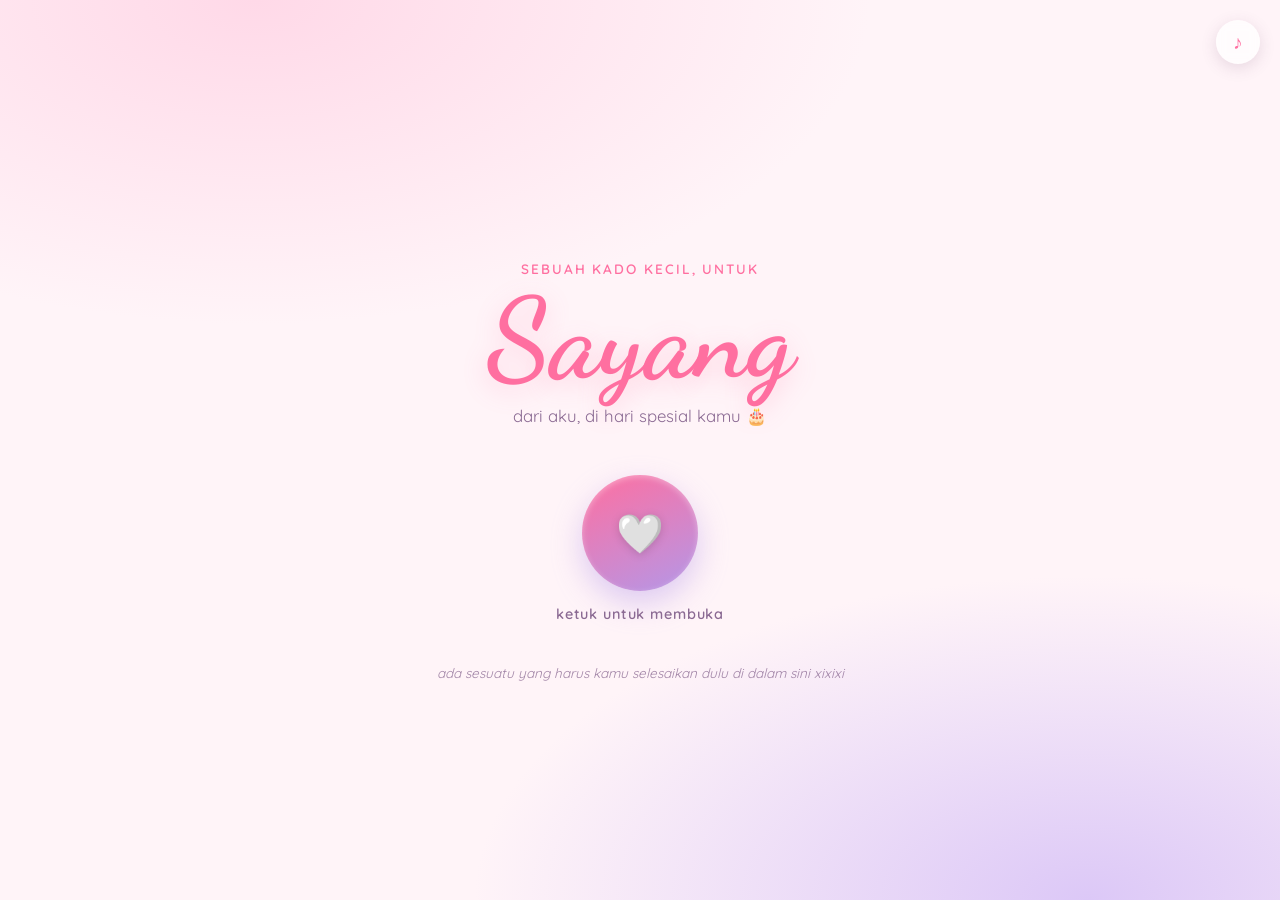
==== index.html @ e1b25715 "selesai yak" ====
<!DOCTYPE html>
<html lang="id">
<head>
<meta charset="UTF-8">
<meta name="viewport" content="width=device-width, initial-scale=1.0">
<title>Untuk sayang 🤍</title>
<meta name="description" content="Sebuah kado digital untuk Sayanggg, dari aku.">

<link rel="preconnect" href="https://fonts.googleapis.com">
<link rel="preconnect" href="https://fonts.gstatic.com" crossorigin>
<link href="https://fonts.googleapis.com/css2?family=Dancing+Script:wght@500;700&family=Playfair+Display:ital,wght@0,600;1,500;1,600&family=Quicksand:wght@400;500;600;700&display=swap" rel="stylesheet">

<link rel="stylesheet" href="style.css">
</head>
<body>

<!-- Ambient floating hearts, injected further by JS -->
<div class="floating-hearts" id="floating-hearts" aria-hidden="true"></div>
<svg width="0" height="0" style="position:absolute" aria-hidden="true">
  <defs>
    <clipPath id="heartClip" clipPathUnits="objectBoundingBox">
      <path d="M0.5,0.92 C0.5,0.92 0.05,0.58 0.05,0.32 C0.05,0.12 0.2,0 0.35,0 C0.45,0 0.5,0.09 0.5,0.18 C0.5,0.09 0.55,0 0.65,0 C0.8,0 0.95,0.12 0.95,0.32 C0.95,0.58 0.5,0.92 0.5,0.92 Z"/>
    </clipPath>
  </defs>
</svg>
<!-- Music control -->
<button id="music-toggle" class="music-toggle" aria-label="Aktifkan atau matikan musik" title="Musik">
  <span id="music-icon">♪</span>
</button>
<audio id="bgm" src="music.mp3" loop preload="none"></audio>
<audio id="secret-voice" src="suaraaku.mp3" preload="none"></audio>
<!-- BLOCKED SCREEN-->
<section id="scene-blocked" class="scene blocked-scene">
  <div class="scene-inner blocked-inner">
    <span class="blocked-icon">💻🤍</span>
    <p class="eyebrow">khusus untuk ayang</p>
    <h2 class="section-title">Buka dari laptop yaa saayaanggg </h2>
    <p class="blocked-text">Kado ini sengaja aku buat cuma bisa dibuka dari <strong>laptop atau komputer</strong>, bukan dari HP yang.</p>
    <p class="blocked-text">Coba buka lagi link ini nanti kalau kamu udah di depan laptop yaa ayang. Ada kejutan kecil yang nungguin kamu sayang 🤍</p>
  </div>
</section>

<main>

  <!-- SCENE 1 — THE GIFT -->
  <section id="scene-gift" class="scene is-active">
    <div class="scene-inner gift-inner">
      <p class="eyebrow">sebuah kado kecil, untuk</p>
      <h1 class="display-title">Sayang</h1>
      <p class="subtitle">dari aku, di hari spesial kamu 🎂</p>

      <button id="open-gift" class="seal-button" aria-label="Ketuk untuk membuka kado">
        <span class="seal-circle">
          <span class="seal-heart">🤍</span>
        </span>
        <span class="seal-label">ketuk untuk membuka</span>
      </button>

      <p class="gift-hint">ada sesuatu yang harus kamu selesaikan dulu di dalam sini xixixi</p>
    </div>
  </section>

  <!-- SCENE 2 — THE GAME -->
  <section id="scene-game" class="scene">
    <div class="scene-inner game-inner">
      <p class="eyebrow">satu tantangan kecil</p>
      <h2 class="section-title">Tangkap Hatinyaa sayang</h2>
      <p class="game-instruction">Sentuh <strong><span id="target">15</span> hati</strong> sebelum waktu habis, baru kadonya kebuka. semangat sayanggg ✨</p>
      <button id="skip-game-btn" class="skip-game-trigger" aria-label="."></button>
      <div class="game-hud">
        <div class="hud-pill">
          <span class="hud-label">skor</span>
          <span class="hud-value"><span id="score">0</span> / <span id="target2">35</span></span>
        </div>
        <div class="hud-pill">
          <span class="hud-label">waktu</span>
          <span class="hud-value"><span id="timer">35</span>s</span>
        </div>
      </div>

      <div id="game-area" class="game-area">
        <p id="game-start-hint" class="game-start-hint">ketuk di mana saja untuk mulai</p>
      </div>

      <div id="game-result" class="game-result hidden">
        <p id="game-result-text"></p>
        <button id="game-retry" class="ghost-button hidden">coba lagi, semangat ayang</button>
        <button id="game-continue" class="continue-btn hidden">buka sesuatunya xixixi</button>
      </div>
    </div>
  </section>

  <!-- SCENE 3 — THE LETTER -->
  <section id="scene-letter" class="scene">
    <div class="scene-inner letter-inner">
      <div class="letter-card">
        <p class="letter-kicker">untuk ayang, hari ini 11 Agustus 2026</p>
        <h2 class="letter-heading"><em>Selamat Ulang Tahun</em></h2>

        <div class="letter-body">
          <p>Sayang,</p>
          <p>Di hari yang spesial ini, aku cuma pengen bilang satu hal ke kamu <strong>Happy Birthday</strong>. Makasih yaa sayang udah sealalu ada, bareng-bareng ngejalanin semuanya, dan bertahan sampai sejauh iniii yang.</p>
          <p>Aku tahu ngga gampang buat ngejalaninnya yang, apalagi soal pilian kamu buat kuliah di UNS, jauh dari rumah, jauh dari orang tua. Tapiii kamu lihat sendiri sekarang kan yang? Kamu buktiin sendiri kalau pilihan itu bukan sesuatu yang salah. Kamu makin kuat, makin mandiri, dan aku bersyukur bisa lihat perjalanan itu dari dekat taau yaaanggg.</p>
          <p>Makasih yaa ayang udah percaya, udah tetap semangat walau kadang capek, walau kadang kangen rumah. Setiap langkah kecil kammu itu berarti banget buat akuuu taauu.</p>
          <p>Di hari ulang tahunmu ini, aku mau titip doa yang tulus buat kamu yaa sayang. semoga panjang umur, sehat selalu, dimudahkan segala urusan dan kuliahnya, dan semua yang kamu impiin pelan-pelan jadi kenyataannya ya sayang ya? aamiin. Semoga aku masih bisa terus jadi orang yang nemenin setiap langkah kamu sekarang, dan nanti nantii ya sayang?.</p>
          <p>Selamat ulang tahun, Sayanggg. Aku sayang kamu, love you 💕.</p>
        </div>

        <p class="letter-signature">dari,  <span class="sig-name">Rafi</span> 🤍</p>
      </div>

      <button id="go-to-messages" class="ghost-button letter-next-btn">baca ucapan dari orang orang terdekat kamu →</button>
    </div>
  </section>

  <!-- SCENE 4 — MESSAGES FROM FRIENDS & FAMILY -->
  <section id="scene-messages" class="scene">
    <div class="scene-inner messages-inner">
      <p class="eyebrow">bukan cuma dari aku</p>
      <h2 class="section-title">Ucapan dari orang orang terdekat kamu</h2>
      <p class="messages-sub" id="messages-sub">memuat ucapan...</p>
      <button id="view-toggle" class="ghost-button view-toggle hidden">lihat semua sekaligus</button>
      <div id="messages-carousel" class="messages-carousel hidden">
        <button id="msg-prev" class="carousel-arrow carousel-arrow-left" aria-label="Ucapan sebelumnya">‹</button>

        <div class="message-card">
          <p class="message-text" id="msg-text"></p>
          <p class="message-author" id="msg-author"></p>
        </div>

        <button id="msg-next" class="carousel-arrow carousel-arrow-right" aria-label="Ucapan berikutnya">›</button>
      </div>

      <div class="carousel-dots" id="carousel-dots"></div>
      <div id="secret-message" class="secret-message hidden">

  <div id="secret-locked" class="secret-locked">
    <span class="secret-lock-icon">🔒</span>
    <p class="secret-title">Ada satu pesan rahasia lagi...</p>
    <p class="secret-hint">Cuma buat ayang 💛</p>

    <form id="secret-unlock-form" class="secret-unlock-form">
      <input type="text" id="secret-username" class="secret-input" placeholder="username" autocomplete="off" required>
      <input type="password" id="secret-password" class="secret-input" placeholder="password" autocomplete="off" required>
      <button type="submit" class="ghost-button secret-unlock-btn">buka pesan rahasia</button>
    </form>
    <p id="secret-error" class="secret-error hidden">Username atau password nya salah, coba lagi yaa ayang.</p>
  </div>

  <div id="secret-unlocked" class="secret-unlocked hidden">
    <p class="secret-kicker">psst, ini yang paling spesial</p>
    <h3 class="secret-heading"><em>Buat ayang, aku ada sesuatu yang rahasia xixixi</em></h3>

    <div class="secret-text">
      <p>Seneng kan ayaanggg, banyak orang yg saaayaang saamaa ayaangggg. Siapa nih yang abis dirayain sak yuenes? pestii rasanya seneng bangettt kan ayanggg, tapii maaf aku ngga bisa ikut ngrayain huhuhu. Sehubung kamu udah dirayain sak kampus, aku mainta ayang kuliah yang bener, belajar yang rajin ya sayang ya? Semua orang di sini mengharapkan yang terbaik buat kaamuu taaauuu. Aakuuu saayaaang baaangeeett taaauuu ssaaamaaa kaaamuuuu aayaaangggg. Kita bentar lagi ketemu ya sayang ya? Ini aku bikinin kado digital buat kamu, tapi aku juga ada kado yang nyata buat kamu sayang. Aku mau kasih kamu kado ini pas kita ketemu nanti, semoga kamu suka yaa ayanggg. Aku udah ngga sabar ketemu ayang, peeengggiiiin muteri kota soloooo saamaaa ayaangggggg. <span class="sig-name">You’re my favorite part of every single day 🤍</span></p>
    </div>
    <div class="secret-photos">
      <img class="heart-photo" src="photos/foto1.jpg" alt="">
      <img class="heart-photo" src="photos/foto2.jpg" alt="">
      <img class="heart-photo" src="photos/foto3.jpg" alt="" id="secret-photo-trigger">
      <img class="heart-photo" src="photos/foto4.jpg" alt="">
      <img class="heart-photo" src="photos/foto5.jpg" alt="">
      <img class="heart-photo" src="photos/foto6.jpg" alt="">
    </div>
  </div>

</div>
      <div id="messages-grid" class="messages-grid hidden"></div>
      <div id="messages-empty" class="messages-empty hidden">
        <p>Belum ada ucapan yang masuk yang. Coba cek lagi nanti yaa sayang 🤍</p>
      </div>

      <div id="messages-error" class="messages-empty hidden">
        <p>Ucapan lagi nggak bisa dimuat. Coba muat ulang halamannya yaa ayang.</p>
      </div>

      <button id="msg-refresh" class="ghost-button messages-refresh">muat ulang ucapan</button>
    </div>
  </section>

</main>

<script src="script.js"></script>
</body>
</html>
---- style.css ----
/* ============================================
   TOKENS
   ============================================ */
:root {
  --bg-cream:      #FFF4F8;
  --blush:         #FFD9E8;
  --lavender:      #DCC8F7;
  --lavender-deep: #B497E8;
  --plum:          #5B3560;
  --plum-soft:     #8B6A93;
  --hotpink:       #FF6FA0;
  --gold:          #F3D9A4;
  --paper:         #FFFBF7;

  --font-display: 'Dancing Script', cursive;
  --font-serif:   'Playfair Display', serif;
  --font-body:    'Quicksand', sans-serif;

  --ease: cubic-bezier(0.22, 1, 0.36, 1);
}

* { box-sizing: border-box; }

button,
.falling-heart,
.seal-button,
.seal-circle,
.music-toggle,
.ghost-button,
.hud-pill,
.game-area,
.eyebrow,
.display-title,
.section-title {
  -webkit-user-select: none;
  -moz-user-select: none;
  -ms-user-select: none;
  user-select: none;
  -webkit-touch-callout: none;
  -webkit-tap-highlight-color: transparent;
}

html, body {
  margin: 0;
  padding: 0;
  min-height: 100%;
}

body {
  font-family: var(--font-body);
  color: var(--plum);
  background:
    radial-gradient(ellipse 80% 60% at 20% 0%, var(--blush) 0%, transparent 60%),
    radial-gradient(ellipse 80% 60% at 85% 100%, var(--lavender) 0%, transparent 60%),
    var(--bg-cream);
  min-height: 100vh;
  overflow-x: hidden;
  -webkit-font-smoothing: antialiased;
}

main { position: relative; z-index: 1; }

button {
  font-family: inherit;
  cursor: pointer;
  border: none;
  background: none;
}

button:focus-visible,
a:focus-visible {
  outline: 3px solid var(--lavender-deep);
  outline-offset: 3px;
  border-radius: 8px;
}

/* ============================================
   AMBIENT FLOATING HEARTS
   ============================================ */
.floating-hearts {
  position: fixed;
  inset: 0;
  pointer-events: none;
  overflow: hidden;
  z-index: 0;
}

.amb-heart {
  position: absolute;
  bottom: -10%;
  font-size: 1.4rem;
  opacity: 0.35;
  color: var(--lavender-deep);
  animation: rise linear infinite;
  will-change: transform;
}

@keyframes rise {
  0%   { transform: translateY(0) translateX(0) rotate(0deg); opacity: 0; }
  10%  { opacity: 0.4; }
  90%  { opacity: 0.35; }
  100% { transform: translateY(-110vh) translateX(var(--drift, 20px)) rotate(20deg); opacity: 0; }
}

/* ============================================
   MUSIC TOGGLE
   ============================================ */
.music-toggle {
  position: fixed;
  top: 20px;
  right: 20px;
  z-index: 50;
  width: 44px;
  height: 44px;
  border-radius: 50%;
  background: rgba(255,255,255,0.75);
  backdrop-filter: blur(6px);
  box-shadow: 0 4px 16px rgba(91, 53, 96, 0.15);
  display: flex;
  align-items: center;
  justify-content: center;
  color: var(--hotpink);
  font-size: 1.2rem;
  transition: transform 0.3s var(--ease);
}
.music-toggle:hover { transform: scale(1.08); }
.music-toggle.is-muted { color: var(--plum-soft); opacity: 0.6; }
.music-toggle.is-playing #music-icon { animation: pulse 1.2s ease-in-out infinite; }

@keyframes pulse {
  0%, 100% { transform: scale(1); }
  50% { transform: scale(1.2); }
}

/* ============================================
   SCENES — shared
   ============================================ */
.scene {
  min-height: 100vh;
  width: 100%;
  display: none;
  align-items: center;
  justify-content: center;
  padding: 32px 20px;
  position: relative;
}
.scene.is-active {
  display: flex;
  animation: scene-in 0.9s var(--ease);
}

@keyframes scene-in {
  from { opacity: 0; transform: translateY(18px) scale(0.98); }
  to   { opacity: 1; transform: translateY(0) scale(1); }
}

.scene-inner {
  width: 100%;
  max-width: 640px;
  text-align: center;
}

.eyebrow {
  font-size: 0.85rem;
  letter-spacing: 0.14em;
  text-transform: uppercase;
  color: var(--hotpink);
  font-weight: 600;
  margin: 0 0 6px;
}

.section-title {
  font-family: var(--font-serif);
  font-style: italic;
  font-weight: 600;
  font-size: clamp(1.6rem, 5vw, 2.2rem);
  color: var(--plum);
  margin: 0 0 10px;
}

/* ============================================
   SCENE 1 — GIFT
   ============================================ */
.gift-inner { padding-top: 6vh; }

.display-title {
  font-family: var(--font-display);
  font-weight: 700;
  font-size: clamp(4rem, 16vw, 7rem);
  line-height: 1;
  margin: 0;
  color: var(--hotpink);
  text-shadow: 0 6px 24px rgba(255, 111, 160, 0.25);
}

.subtitle {
  font-size: 1.05rem;
  color: var(--plum-soft);
  margin: 10px 0 48px;
}

.seal-button {
  display: inline-flex;
  flex-direction: column;
  align-items: center;
  gap: 14px;
  transition: transform 0.35s var(--ease);
}
.seal-button:hover { transform: translateY(-4px); }
.seal-button:active { transform: translateY(0) scale(0.97); }

.seal-circle {
  width: 116px;
  height: 116px;
  border-radius: 50%;
  background: linear-gradient(155deg, var(--hotpink), var(--lavender-deep));
  display: flex;
  align-items: center;
  justify-content: center;
  box-shadow:
    0 12px 30px rgba(180, 151, 232, 0.45),
    inset 0 2px 6px rgba(255,255,255,0.35);
  animation: breathe 3.2s ease-in-out infinite;
}

@keyframes breathe {
  0%, 100% { transform: scale(1); }
  50% { transform: scale(1.05); }
}

.seal-heart { font-size: 2.4rem; filter: drop-shadow(0 2px 4px rgba(0,0,0,0.15)); }

.seal-label {
  font-size: 0.9rem;
  letter-spacing: 0.06em;
  color: var(--plum-soft);
  font-weight: 600;
}

.seal-button.small .seal-circle { width: 72px; height: 72px; }
.seal-button.small .seal-heart { font-size: 1.5rem; }

#game-continue .seal-circle {
  border: 4px solid var(--gold);
  box-shadow:
    0 12px 30px rgba(180, 151, 232, 0.45),
    0 0 0 3px rgba(243, 217, 164, 0.35),
    inset 0 2px 6px rgba(255,255,255,0.35);
}

.gift-hint {
  margin-top: 40px;
  font-size: 0.85rem;
  color: var(--plum-soft);
  opacity: 0.8;
  font-style: italic;
}

/* opening animation state */
#scene-gift.is-opening .seal-circle {
  animation: crack 0.6s var(--ease) forwards;
}
@keyframes crack {
  0%   { transform: scale(1) rotate(0deg); }
  60%  { transform: scale(1.3) rotate(15deg); opacity: 1; }
  100% { transform: scale(0.2) rotate(45deg); opacity: 0; }
}

/* ============================================
   SCENE 2 — GAME
   ============================================ */
.game-inner { 
  max-width: 520px; 
  position: relative;
}
.skip-game-trigger {
  position: absolute;
  top: -4px;
  left: -4px;
  width: 30px;
  height: 30px;
  opacity: 0;
  background: transparent;
  border: none;
  padding: 0;
  z-index: 5;
}
.game-instruction {
  color: var(--plum-soft);
  margin: 0 0 22px;
  font-size: 1rem;
}

.game-hud {
  display: flex;
  justify-content: center;
  gap: 12px;
  margin-bottom: 18px;
}

.hud-pill {
  background: rgba(255,255,255,0.7);
  border: 1px solid rgba(180, 151, 232, 0.3);
  border-radius: 999px;
  padding: 8px 20px;
  display: flex;
  gap: 8px;
  align-items: baseline;
  font-weight: 600;
}
.hud-label {
  font-size: 0.7rem;
  text-transform: uppercase;
  letter-spacing: 0.08em;
  color: var(--plum-soft);
}
.hud-value { color: var(--hotpink); font-size: 1.05rem; }

.game-area {
  position: relative;
  width: 100%;
  height: 58vh;
  min-height: 360px;
  max-height: 520px;
  background: linear-gradient(180deg, rgba(255,255,255,0.55), rgba(220, 200, 247, 0.35));
  border-radius: 28px;
  overflow: hidden;
  border: 1px solid rgba(180, 151, 232, 0.25);
  box-shadow: inset 0 2px 20px rgba(180, 151, 232, 0.15);
  touch-action: none;
}

.game-start-hint {
  position: absolute;
  inset: 0;
  display: flex;
  align-items: center;
  justify-content: center;
  color: var(--plum-soft);
  font-weight: 600;
  font-size: 0.95rem;
  pointer-events: none;
  opacity: 1;
  transition: opacity 0.6s var(--ease);
}
.game-start-hint.is-fading {
  opacity: 0;
}

.falling-heart {
  position: absolute;
  top: -60px;
  font-size: 1.8rem;
  background: none;
  border: none;
  padding: 6px;
  line-height: 1;
  filter: drop-shadow(0 3px 6px rgba(91,53,96,0.2));
  opacity: 1;
  transition: transform 0.15s ease, opacity 0.5s ease;
}
.falling-heart:active { transform: scale(1.3); }
.falling-heart.is-fading-out {
  opacity: 0;
  transform: scale(0.6);
}

.plus-pop {
  position: absolute;
  font-family: var(--font-serif);
  font-weight: 700;
  font-style: italic;
  color: var(--hotpink);
  pointer-events: none;
  animation: pop-up 0.7s ease-out forwards;
  font-size: 1.1rem;
}
@keyframes pop-up {
  0%   { opacity: 1; transform: translateY(0) scale(0.8); }
  100% { opacity: 0; transform: translateY(-40px) scale(1.1); }
}

.game-result {
  margin-top: 22px;
  display: flex;
  flex-direction: column;
  align-items: center;
  gap: 14px;
}
.game-result.hidden { display: none; }
.game-result p { font-size: 1.05rem; font-weight: 600; margin: 0; }

.ghost-button {
  padding: 10px 26px;
  border-radius: 999px;
  border: 1.5px solid var(--lavender-deep);
  color: var(--plum);
  font-weight: 600;
  transition: background 0.25s var(--ease), transform 0.25s var(--ease);
}
.ghost-button:hover { background: rgba(180,151,232,0.15); transform: translateY(-2px); }
.hidden { display: none !important; }

.continue-btn {
  display: inline-block;
  margin-top: 6px;
  padding: 12px 34px;
  border-radius: 999px;
  background: var(--hotpink);
  color: #FFFFFF;
  font-weight: 700;
  font-size: 0.95rem;
  border: 1.5px solid var(--hotpink);
  transition: transform 0.25s var(--ease), background 0.25s var(--ease);
}
.continue-btn:hover {
  background: #FF4D8F;
  transform: translateY(-2px);
}

/* ============================================
   SCENE 3 — LETTER
   ============================================ */
.letter-inner { max-width: 620px; }

.letter-card {
  background: var(--paper);
  border-radius: 22px;
  padding: clamp(28px, 6vw, 56px);
  box-shadow:
    0 24px 60px rgba(91, 53, 96, 0.18),
    0 2px 0 rgba(255,255,255,0.6) inset;
  position: relative;
  text-align: left;
  animation: unfold 1s var(--ease);
}

@keyframes unfold {
  from { opacity: 0; transform: scale(0.92) translateY(20px); }
  to   { opacity: 1; transform: scale(1) translateY(0); }
}

.letter-card::before {
  content: "";
  position: absolute;
  top: 0; left: 0; right: 0;
  height: 6px;
  border-radius: 22px 22px 0 0;
  background: linear-gradient(90deg, var(--blush), var(--lavender), var(--gold));
}

.letter-kicker {
  text-align: center;
  font-size: 0.8rem;
  letter-spacing: 0.14em;
  text-transform: uppercase;
  color: var(--hotpink);
  font-weight: 600;
  margin: 6px 0 4px;
}

.letter-heading {
  text-align: center;
  font-family: var(--font-serif);
  font-weight: 600;
  font-size: clamp(1.8rem, 6vw, 2.6rem);
  color: var(--plum);
  margin: 0 0 28px;
}

.letter-body p {
  font-size: 1.02rem;
  line-height: 1.85;
  color: var(--plum);
  margin: 0 0 18px;
}
.letter-body strong { color: var(--hotpink); }

.letter-signature {
  text-align: right;
  margin-top: 30px;
  font-size: 1.1rem;
  color: var(--plum-soft);
}
.sig-name {
  font-family: var(--font-display);
  font-size: 1.8rem;
  color: var(--hotpink);
  font-weight: 700;
}

/* ============================================
   BLOCKED SCREEN (mobile not allowed)
   ============================================ */
.blocked-scene { display: none; }
.blocked-scene.is-active { display: flex; }

.blocked-inner {
  max-width: 440px;
  padding: 40px 28px;
  background: rgba(255,255,255,0.6);
  border-radius: 28px;
  border: 1px solid rgba(180, 151, 232, 0.3);
  box-shadow: 0 20px 50px rgba(91, 53, 96, 0.15);
}

.blocked-icon {
  display: block;
  font-size: 2.4rem;
  margin-bottom: 14px;
}

.blocked-text {
  color: var(--plum-soft);
  font-size: 1rem;
  line-height: 1.7;
  margin: 0 0 12px;
}
.blocked-text strong { color: var(--hotpink); }

.letter-next-btn {
  display: block;
  margin: 28px auto 0;
}

/* ============================================
   SCENE 4 — MESSAGES CAROUSEL
   ============================================ */
.messages-inner { max-width: 620px; }

.messages-inner {
  max-width: 620px;
  transition: max-width 0.3s var(--ease);
}

.secret-message {
  position: relative;
  margin: 0 0 26px;
  padding: 34px 28px;
  border-radius: 26px;
  background: linear-gradient(155deg, rgba(255,255,255,0.85), rgba(243,217,164,0.25));
  border: 2px solid var(--gold);
  box-shadow: 0 20px 50px rgba(91, 53, 96, 0.18);
  text-align: center;
  animation: secret-glow 3.2s ease-in-out infinite;
}
.secret-message.hidden { display: none; }

@keyframes secret-glow {
  0%, 100% { box-shadow: 0 20px 50px rgba(91, 53, 96, 0.18), 0 0 0 rgba(243,217,164,0); }
  50%      { box-shadow: 0 20px 50px rgba(91, 53, 96, 0.18), 0 0 34px rgba(243,217,164,0.55); }
}

.secret-lock-icon { display: block; font-size: 2rem; margin-bottom: 8px; }

.secret-title {
  font-family: var(--font-serif);
  font-style: italic;
  font-weight: 600;
  font-size: 1.25rem;
  color: var(--plum);
  margin: 0 0 4px;
}
.secret-hint {
  color: var(--plum-soft);
  font-size: 0.9rem;
  margin: 0 0 20px;
}

.secret-unlock-form {
  display: flex;
  flex-wrap: wrap;
  gap: 10px;
  justify-content: center;
  align-items: center;
}
.secret-input {
  font-family: var(--font-body);
  font-size: 0.95rem;
  padding: 10px 14px;
  border-radius: 12px;
  border: 1.5px solid rgba(180, 151, 232, 0.4);
  background: var(--paper);
  color: var(--plum);
  width: 160px;
}
.secret-input:focus {
  outline: none;
  border-color: var(--hotpink);
  box-shadow: 0 0 0 4px rgba(255, 111, 160, 0.15);
}
.secret-unlock-btn { font-size: 0.85rem; }

.secret-error {
  color: var(--hotpink);
  font-size: 0.85rem;
  font-weight: 600;
  margin: 14px 0 0;
}
.secret-error.hidden { display: none; }

.secret-unlocked.hidden { display: none; }
.secret-unlocked { animation: unfold 0.8s var(--ease); }

.secret-kicker {
  font-size: 0.8rem;
  letter-spacing: 0.12em;
  text-transform: uppercase;
  color: var(--hotpink);
  font-weight: 600;
  margin: 0 0 6px;
}
.secret-heading {
  font-family: var(--font-serif);
  font-weight: 600;
  font-size: clamp(1.3rem, 4vw, 1.7rem);
  color: var(--plum);
  margin: 0 0 18px;
}
.secret-text {
  text-align: center;
  max-width: 480px;
  margin: 0 auto 26px;
}
.secret-text p {
  font-size: 1rem;
  line-height: 1.8;
  color: var(--plum);
  margin: 0 0 14px;
}

.secret-photos {
  display: flex;
  flex-wrap: wrap;
  justify-content: center;
  gap: 14px;
}
.heart-photo {
  width: 110px;
  height: 100px;
  object-fit: cover;
  clip-path: url(#heartClip);
  box-shadow: 0 6px 16px rgba(91, 53, 96, 0.25);
  transition: transform 0.3s var(--ease);
  background: var(--blush);
}
.heart-photo:hover { transform: scale(1.08) rotate(-2deg); }
.heart-photo:nth-child(even) { transform: rotate(3deg); }
.heart-photo:nth-child(even):hover { transform: scale(1.08) rotate(3deg); }
.heart-photo:nth-child(3n) { transform: rotate(-4deg); }
.heart-photo:nth-child(3n):hover { transform: scale(1.08) rotate(-4deg); }

.messages-sub {
  color: var(--plum-soft);
  margin: 0 0 30px;
  font-size: 0.95rem;
}

.messages-carousel {
  display: flex;
  align-items: center;
  justify-content: center;
  gap: 14px;
}

.view-toggle {
  display: block;
  margin: 0 auto 26px;
  font-size: 0.85rem;
}
.view-toggle.hidden { display: none; }

.messages-grid {
  display: grid;
  grid-template-columns: repeat(auto-fit, minmax(220px, 1fr));
  gap: 16px;
  text-align: left;
  animation: card-in 0.4s var(--ease);
}
.message-card-rafi {
  grid-column: 1 / -1;
  border: 2px solid var(--hotpink);
  background: linear-gradient(155deg, rgba(255,255,255,0.9), rgba(255,217,232,0.3));
}
.message-card-rafi .message-author { color: var(--hotpink); }

#secret-photo-trigger {
  cursor: pointer;
}
.messages-grid.hidden { display: none; }

.messages-grid .message-card {
  min-height: auto;
  max-width: none;
  padding: 22px 20px;
  gap: 12px;
  animation: none;
}
.messages-grid .message-text {
  font-size: 0.95rem;
  line-height: 1.65;
}
.messages-grid .message-author {
  font-size: 1.15rem;
}

.messages-inner.is-grid-view { max-width: 920px; }
.messages-carousel.hidden { display: none; }

.carousel-arrow {
  flex: 0 0 auto;
  width: 44px;
  height: 44px;
  border-radius: 50%;
  background: rgba(255,255,255,0.75);
  color: var(--hotpink);
  font-size: 1.6rem;
  line-height: 1;
  display: flex;
  align-items: center;
  justify-content: center;
  box-shadow: 0 6px 18px rgba(91, 53, 96, 0.15);
  transition: transform 0.25s var(--ease), background 0.25s var(--ease);
}
.carousel-arrow:hover { transform: scale(1.08); background: #fff; }

.message-card {
  flex: 1 1 auto;
  min-height: 220px;
  max-width: 440px;
  background: var(--paper);
  border-radius: 22px;
  padding: 32px 28px;
  box-shadow: 0 18px 46px rgba(91, 53, 96, 0.16);
  display: flex;
  flex-direction: column;
  justify-content: center;
  gap: 18px;
  animation: card-in 0.5s var(--ease);
}

@keyframes card-in {
  from { opacity: 0; transform: translateY(10px) scale(0.98); }
  to   { opacity: 1; transform: translateY(0) scale(1); }
}

.message-text {
  font-size: 1.05rem;
  line-height: 1.75;
  color: var(--plum);
  margin: 0;
  white-space: pre-wrap;
}

.message-author {
  margin: 0;
  text-align: right;
  font-family: var(--font-display);
  font-size: 1.4rem;
  color: var(--hotpink);
  font-weight: 700;
}

.carousel-dots {
  display: flex;
  justify-content: center;
  gap: 8px;
  margin-top: 22px;
  flex-wrap: wrap;
  max-width: 400px;
  margin-left: auto;
  margin-right: auto;
}

.carousel-dot {
  width: 8px;
  height: 8px;
  border-radius: 50%;
  background: rgba(180, 151, 232, 0.35);
  transition: background 0.25s var(--ease), transform 0.25s var(--ease);
}
.carousel-dot.is-active {
  background: var(--hotpink);
  transform: scale(1.3);
}

.messages-empty {
  color: var(--plum-soft);
  font-size: 0.95rem;
  padding: 30px 20px;
}
.messages-empty.hidden { display: none; }

.messages-refresh {
  display: block;
  margin: 30px auto 0;
  font-size: 0.85rem;
}

/* ============================================
   SUBMIT PAGE (kirim-ucapan.html)
   ============================================ */
.submit-page-body { min-height: 100vh; }

.submit-main {
  min-height: 100vh;
  display: flex;
  align-items: center;
  justify-content: center;
  padding: 40px 20px;
  position: relative;
  z-index: 1;
}

.submit-inner {
  max-width: 480px;
  width: 100%;
  text-align: center;
  animation: scene-in 0.9s var(--ease);
}

.submit-sub {
  color: var(--plum-soft);
  font-size: 0.98rem;
  line-height: 1.6;
  margin: 4px 0 32px;
}

.submit-form {
  background: var(--paper);
  border-radius: 24px;
  padding: 32px 26px;
  box-shadow: 0 20px 50px rgba(91, 53, 96, 0.16);
  display: flex;
  flex-direction: column;
  gap: 20px;
  text-align: left;
  opacity: 1;
  transform: scale(1) translateY(0);
  transition: opacity 0.35s var(--ease), transform 0.35s var(--ease);
}

.form-field {
  display: flex;
  flex-direction: column;
  gap: 8px;
  position: relative;
}

.form-label {
  font-size: 0.85rem;
  font-weight: 600;
  color: var(--plum);
  letter-spacing: 0.01em;
}

.form-field input,
.form-field textarea {
  font-family: var(--font-body);
  font-size: 1rem;
  color: var(--plum);
  background: var(--bg-cream);
  border: 1.5px solid rgba(180, 151, 232, 0.35);
  border-radius: 14px;
  padding: 12px 14px;
  resize: vertical;
  transition: border-color 0.25s var(--ease), box-shadow 0.25s var(--ease);
}

.form-field input:focus,
.form-field textarea:focus {
  outline: none;
  border-color: var(--hotpink);
  box-shadow: 0 0 0 4px rgba(255, 111, 160, 0.15);
}

.char-count {
  align-self: flex-end;
  font-size: 0.75rem;
  color: var(--plum-soft);
}

.submit-btn { align-self: center; margin-top: 4px; }
.submit-btn:disabled { opacity: 0.55; pointer-events: none; }

.is-fading-out {
  opacity: 0;
  transform: scale(0.96) translateY(10px);
}

.submit-state {
  margin-top: 26px;
  display: flex;
  flex-direction: column;
  align-items: center;
  gap: 10px;
  opacity: 1;
  transform: scale(1) translateY(0);
  transition: opacity 0.35s var(--ease), transform 0.35s var(--ease);
}
.submit-state.hidden { display: none; }

.submit-state-title {
  font-family: var(--font-serif);
  font-style: italic;
  font-weight: 600;
  font-size: 1.3rem;
  color: var(--plum);
  margin: 0;
}
.submit-state-text {
  color: var(--plum-soft);
  font-size: 0.95rem;
  line-height: 1.6;
  margin: 0;
  max-width: 380px;
}

/* ============================================
   RESPONSIVE
   ============================================ */
@media (max-width: 480px) {
  .game-hud { flex-wrap: wrap; }
  .letter-card { padding: 24px; }
  .seal-circle { width: 100px; height: 100px; }
}

/* ============================================
   REDUCED MOTION
   ============================================ */
@media (prefers-reduced-motion: reduce) {
  * { animation-duration: 0.01ms !important; animation-iteration-count: 1 !important; transition-duration: 0.01ms !important; }
}
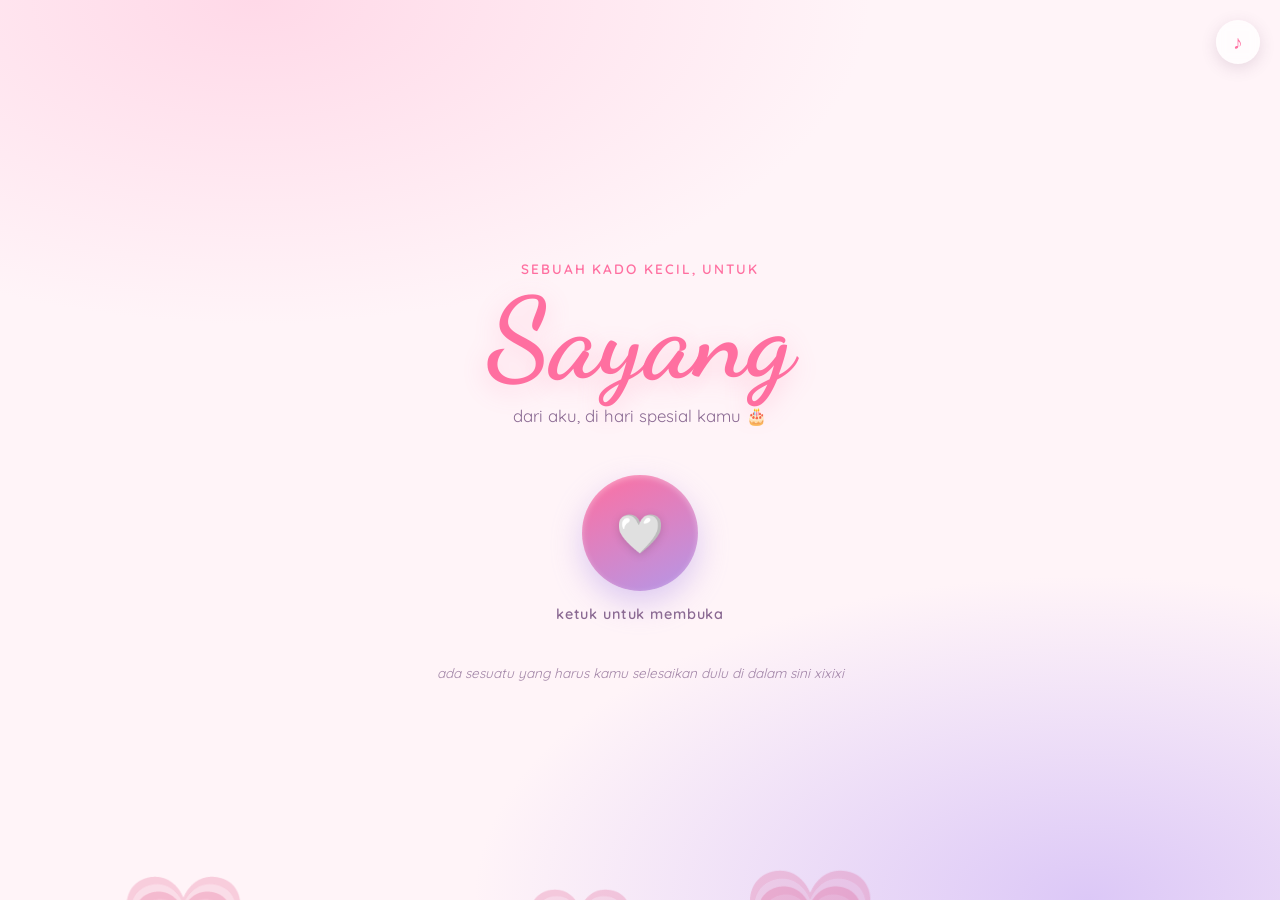
==== commit 4346cea7: "udah yak" ====
--- a/index.html
+++ b/index.html
@@ -85,6 +85,7 @@
       <div id="game-result" class="game-result hidden">
         <p id="game-result-text"></p>
         <button id="game-retry" class="ghost-button hidden">coba lagi, semangat ayang</button>
+        <button id="game-cheat" class="ghost-button hidden">🔓 pake cheat aja xixixi</button>
         <button id="game-continue" class="continue-btn hidden">buka sesuatunya xixixi</button>
       </div>
     </div>
@@ -152,7 +153,8 @@
     <h3 class="secret-heading"><em>Buat ayang, aku ada sesuatu yang rahasia xixixi</em></h3>
 
     <div class="secret-text">
-      <p>Seneng kan ayaanggg, banyak orang yg saaayaang saamaa ayaangggg. Siapa nih yang abis dirayain sak yuenes? pestii rasanya seneng bangettt kan ayanggg, tapii maaf aku ngga bisa ikut ngrayain huhuhu. Sehubung kamu udah dirayain sak kampus, aku mainta ayang kuliah yang bener, belajar yang rajin ya sayang ya? Semua orang di sini mengharapkan yang terbaik buat kaamuu taaauuu. Aakuuu saayaaang baaangeeett taaauuu ssaaamaaa kaaamuuuu aayaaangggg. Kita bentar lagi ketemu ya sayang ya? Ini aku bikinin kado digital buat kamu, tapi aku juga ada kado yang nyata buat kamu sayang. Aku mau kasih kamu kado ini pas kita ketemu nanti, semoga kamu suka yaa ayanggg. Aku udah ngga sabar ketemu ayang, peeengggiiiin muteri kota soloooo saamaaa ayaangggggg. <span class="sig-name">You’re my favorite part of every single day 🤍</span></p>
+      <p>Seneng kan ayaanggg, banyak orang yg saaayaang saamaa ayaangggg. Tapii maaf aku ngga bisa ikut ngrayain huhuhu. Aku minta ayang kuliah yang bener, belajar yang rajin ya sayang ya? Semua orang di sini mengharapkan yang terbaik buat kaamuu taaauuu. Aakuuu saayaaang baaangeeett taaauuu ssaaamaaa kaaamuuuu aayaaangggg. Kita bentar lagi ketemu ya sayang ya? Ini aku bikinin kado digital buat kamu, tapi aku juga ada kado yang nyata buat kamu sayang. Aku mau kasih kamu kado ini pas kita ketemu nanti, semoga kamu suka yaa ayanggg. Aku udah ngga sabar ketemu ayang, peeengggiiiin muteri kota soloooo saamaaa ayaangggggg.</p> 
+      <p><span class="sig-name">You’re my favorite part of every single day</span></p>
     </div>
     <div class="secret-photos">
       <img class="heart-photo" src="photos/foto1.jpg" alt="">
@@ -179,7 +181,20 @@
   </section>
 
 </main>
-
+<div id="cheat-modal" class="cheat-modal hidden">
+  <div class="cheat-modal-card">
+    <p class="cheat-modal-title">Masukin kode rahasia</p>
+    <p class="cheat-modal-sub">Siang siang minum es</p>
+    <form id="cheat-modal-form">
+      <input type="password" id="cheat-modal-input" class="secret-input" placeholder="password" autocomplete="off">
+      <div class="cheat-modal-actions">
+        <button type="button" id="cheat-modal-cancel" class="ghost-button">batal</button>
+        <button type="submit" class="ghost-button">buka</button>
+      </div>
+    </form>
+    <p id="cheat-modal-error" class="secret-error hidden">Kode-nya salah, coba lagi ya.</p>
+  </div>
+</div>
 <script src="script.js"></script>
 </body>
 </html>
--- a/style.css
+++ b/style.css
@@ -930,4 +930,50 @@
    ============================================ */
 @media (prefers-reduced-motion: reduce) {
   * { animation-duration: 0.01ms !important; animation-iteration-count: 1 !important; transition-duration: 0.01ms !important; }
+}
+.cheat-modal {
+  position: fixed;
+  inset: 0;
+  background: rgba(91, 53, 96, 0.35);
+  backdrop-filter: blur(3px);
+  display: flex;
+  align-items: center;
+  justify-content: center;
+  z-index: 100;
+}
+.cheat-modal.hidden { display: none; }
+
+.cheat-modal-card {
+  background: var(--paper);
+  border-radius: 22px;
+  padding: 30px 26px;
+  max-width: 320px;
+  width: calc(100% - 40px);
+  text-align: center;
+  box-shadow: 0 24px 60px rgba(91, 53, 96, 0.3);
+  animation: unfold 0.35s var(--ease);
+}
+.cheat-modal-title {
+  font-family: var(--font-serif);
+  font-style: italic;
+  font-weight: 600;
+  font-size: 1.2rem;
+  color: var(--plum);
+  margin: 0 0 4px;
+}
+.cheat-modal-sub {
+  font-size: 0.88rem;
+  color: var(--plum-soft);
+  margin: 0 0 18px;
+}
+#cheat-modal-form {
+  display: flex;
+  flex-direction: column;
+  gap: 14px;
+}
+#cheat-modal-input { width: 100%; }
+.cheat-modal-actions {
+  display: flex;
+  gap: 10px;
+  justify-content: center;
 }
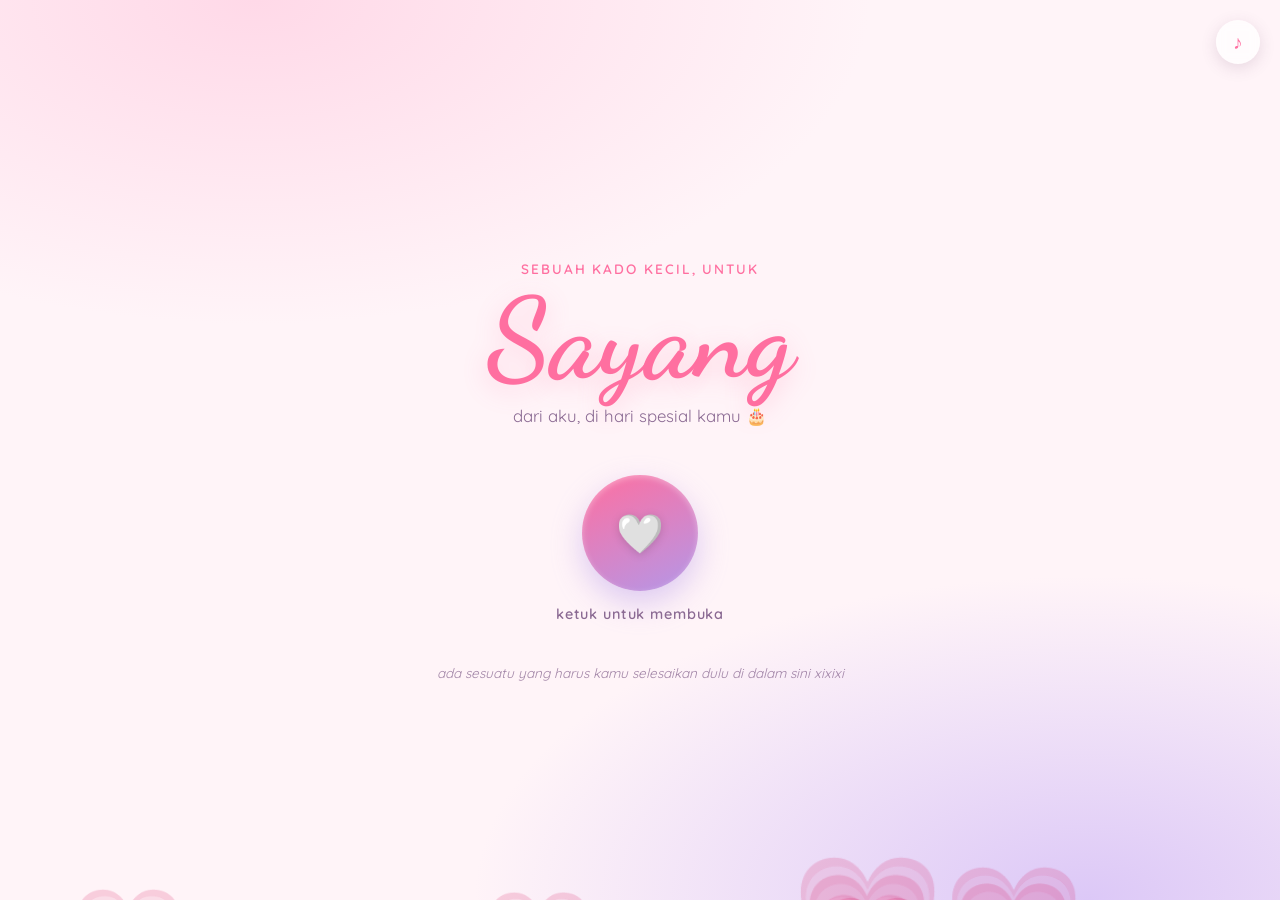
==== commit e3bc1ef1: "tamat" ====
--- a/index.html
+++ b/index.html
@@ -182,6 +182,13 @@
 
 </main>
 <div id="cheat-modal" class="cheat-modal hidden">
+  <div id="voice-modal" class="cheat-modal hidden">
+  <div class="cheat-modal-card">
+    <p class="cheat-modal-title">🎧 Coba dengerin ini ya ayang </p>
+    <p class="cheat-modal-sub">selamat yaa ayang udah berhasil ngelewatin game tadi, ini aku ada sesuatu buat kamu. Makasih yaa sayang udah ngikutin game aku, love you🤍</p>
+    <button type="button" id="voice-modal-close" class="ghost-button">tutup</button>
+  </div>
+</div>
   <div class="cheat-modal-card">
     <p class="cheat-modal-title">Masukin kode rahasia</p>
     <p class="cheat-modal-sub">Siang siang minum es</p>
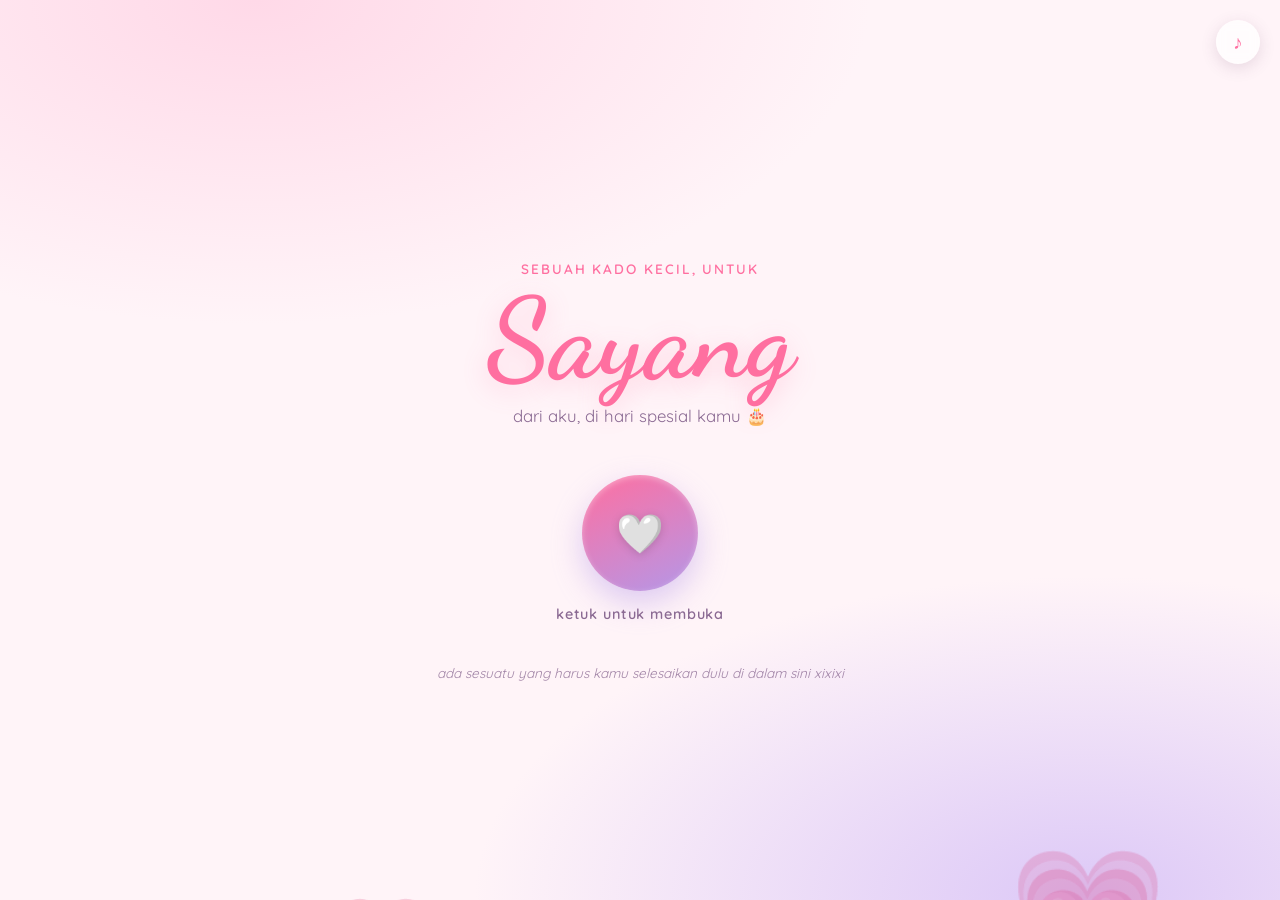
==== commit f079eced: "tamat" ====
--- a/index.html
+++ b/index.html
@@ -182,13 +182,6 @@
 
 </main>
 <div id="cheat-modal" class="cheat-modal hidden">
-  <div id="voice-modal" class="cheat-modal hidden">
-  <div class="cheat-modal-card">
-    <p class="cheat-modal-title">🎧 Coba dengerin ini ya ayang </p>
-    <p class="cheat-modal-sub">selamat yaa ayang udah berhasil ngelewatin game tadi, ini aku ada sesuatu buat kamu. Makasih yaa sayang udah ngikutin game aku, love you🤍</p>
-    <button type="button" id="voice-modal-close" class="ghost-button">tutup</button>
-  </div>
-</div>
   <div class="cheat-modal-card">
     <p class="cheat-modal-title">Masukin kode rahasia</p>
     <p class="cheat-modal-sub">Siang siang minum es</p>
@@ -199,8 +192,15 @@
         <button type="submit" class="ghost-button">buka</button>
       </div>
     </form>
-    <p id="cheat-modal-error" class="secret-error hidden">Kode-nya salah, coba lagi ya.</p>
-  </div>
+    <p id="cheat-modal-error" class="secret-error hidden">Kodenya salah, coba lagi ya ya ayang.</p>
+  </div>
+   <div id="voice-modal" class="cheat-modal hidden">
+  <div class="cheat-modal-card">
+    <p class="cheat-modal-title">🎧 Coba dengerin ini ya ayang </p>
+    <p class="cheat-modal-sub">selamat yaa ayang udah berhasil ngelewatin game tadi, ini aku ada sesuatu buat kamu. Makasih yaa sayang udah ngikutin game aku, love you🤍</p>
+    <button type="button" id="voice-modal-close" class="ghost-button">tutup</button>
+  </div>
+</div>
 </div>
 <script src="script.js"></script>
 </body>
